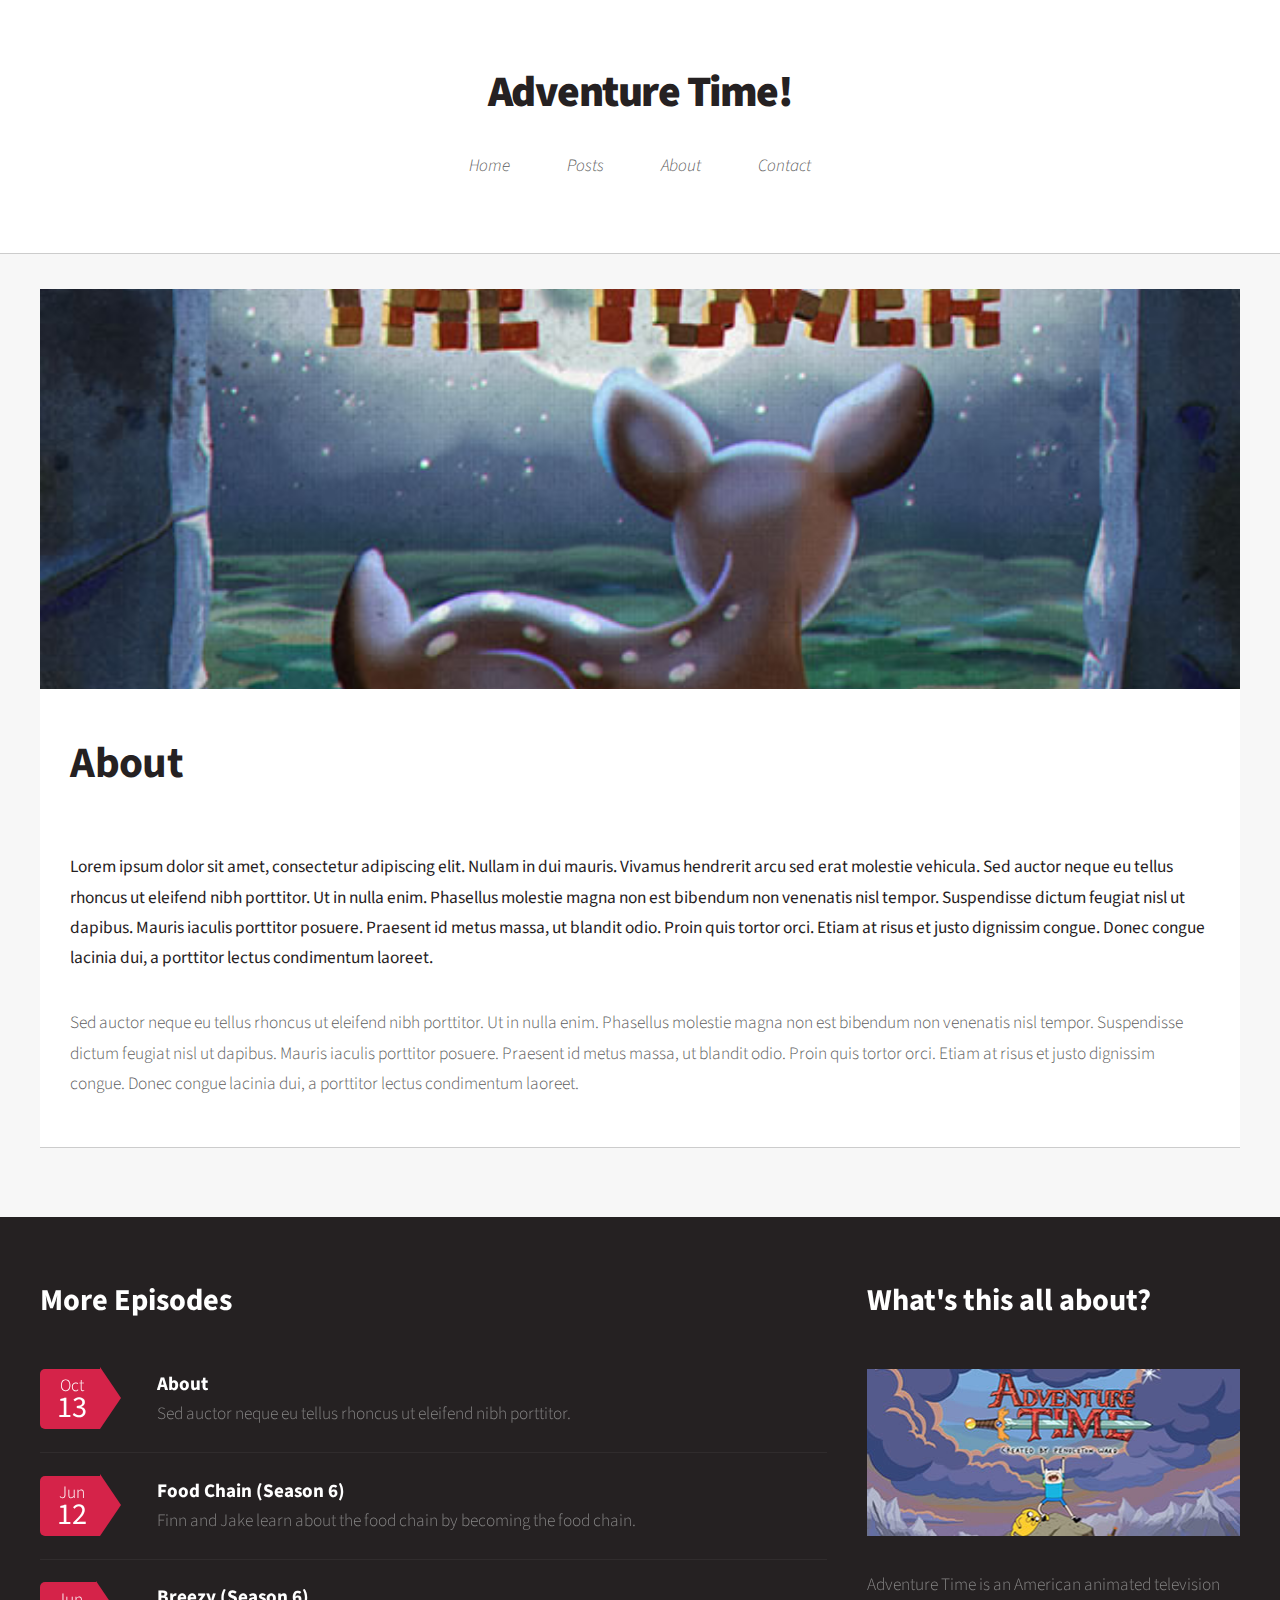
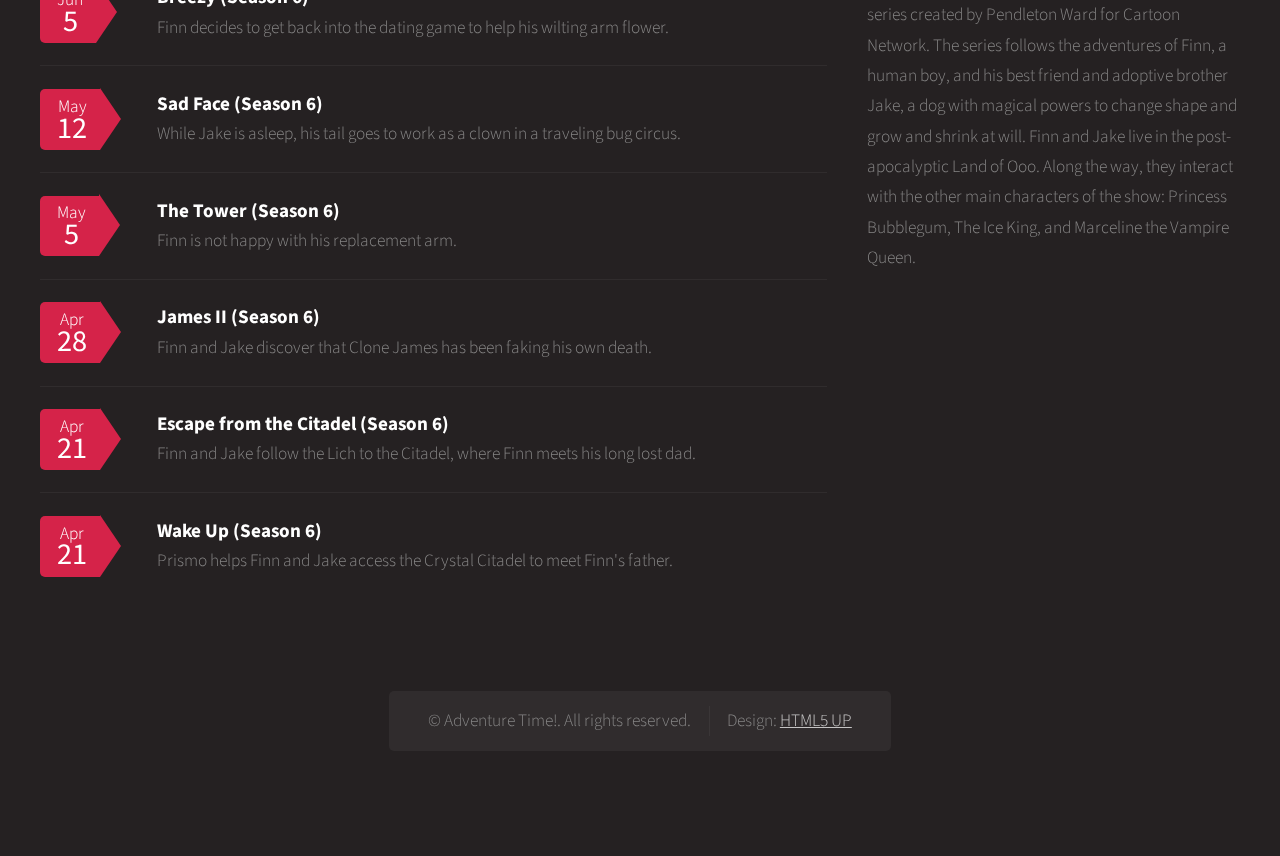
==== about/index.html @ c6b466c0 "Deploy from Forestry.io" ====
<!DOCTYPE html>
<html>

  <head>
    <title>Adventure Time!</title>
    <meta http-equiv="content-type" content="text/html; charset=utf-8" />
    <meta name="description" content="Sed auctor neque eu tellus rhoncus ut eleifend nibh porttitor." />

    <meta name="keywords" content="adventure time,cartoon network,cartoons,finn,jake,princess bubblegum" />
    
    <script src="/assets/js/jquery.min.js"></script>
    <script src="/assets/js/skel.min.js"></script>
    <script src="/assets/js/skel-layers.min.js"></script>
    <script src="/assets/js/init.js"></script>
    <link rel="stylesheet" href="/assets/css/skel.css" />
    <link rel="stylesheet" href="/assets/css/style.css" />
    <link rel="stylesheet" href="/assets/css/style-desktop.css" />
    
    <link rel="alternate" type="application/rss+xml" title="Adventure Time!" href="" />
</head>


  <body>

    
<div id="header-wrapper">
    <div id="header">

        
            <h1><a href="/">Adventure Time!</a></h1>
        
        <nav id="nav">
            <ul>
                
                
                    <li><a href="/">Home</a></li>
                
                    <li><a href="/posts">Posts</a></li>
                
                    <li><a href="/about/">About</a></li>
                
                    <li><a href="/contact/">Contact</a></li>
                
            </ul>
        </nav>

        

    </div>
</div>


    
    <div id="main-wrapper">
        <div class="container">
            
            <article class="box post">
                <div class="image featured" style="background-image: url('/forestryio/images/thetower.jpg');"></div>
                <header>
                    <h2>About</h2>
                    <p></p>
                </header>
                <p><strong>Lorem ipsum dolor sit amet, consectetur adipiscing elit. Nullam in dui mauris. Vivamus hendrerit arcu sed erat molestie vehicula. Sed auctor neque eu tellus rhoncus ut eleifend nibh porttitor. Ut in nulla enim. Phasellus molestie magna non est bibendum non venenatis nisl tempor. Suspendisse dictum feugiat nisl ut dapibus. Mauris iaculis porttitor posuere. Praesent id metus massa, ut blandit odio. Proin quis tortor orci. Etiam at risus et justo dignissim congue. Donec congue lacinia dui, a porttitor lectus condimentum laoreet.</strong></p>
<p>Sed auctor neque eu tellus rhoncus ut eleifend nibh porttitor. Ut in nulla enim. Phasellus molestie magna non est bibendum non venenatis nisl tempor. Suspendisse dictum feugiat nisl ut dapibus. Mauris iaculis porttitor posuere. Praesent id metus massa, ut blandit odio. Proin quis tortor orci. Etiam at risus et justo dignissim congue. Donec congue lacinia dui, a porttitor lectus condimentum laoreet.</p>
            </article>
        </div>
    </div>

    
<div id="footer-wrapper">
    <section id="footer" class="container">
        <div class="row">
            <div class="8u">
                <section>
                    <header>
                        <h2>More Episodes</h2>
                    </header>
                    <ul class="dates">
                        
                    
                        
                    
                        
                    
                        
                        <li>
                            <span class="date">Oct<strong>13</strong></span>
                            <h3><a href="http://example.com/about/">About</a></h3>
                            <p>Sed auctor neque eu tellus rhoncus ut eleifend nibh porttitor.</p>
                        </li>
                        
                    
                        
                        <li>
                            <span class="date">Jun<strong>12</strong></span>
                            <h3><a href="http://example.com/posts/season-6-food-chain/">Food Chain (Season 6)</a></h3>
                            <p>Finn and Jake learn about the food chain by becoming the food chain.</p>
                        </li>
                        
                    
                        
                        <li>
                            <span class="date">Jun<strong>5</strong></span>
                            <h3><a href="http://example.com/posts/season-6-breezy/">Breezy (Season 6)</a></h3>
                            <p>Finn decides to get back into the dating game to help his wilting arm flower.</p>
                        </li>
                        
                    
                        
                        <li>
                            <span class="date">May<strong>12</strong></span>
                            <h3><a href="http://example.com/posts/season-6-sad-face/">Sad Face (Season 6)</a></h3>
                            <p>While Jake is asleep, his tail goes to work as a clown in a traveling bug circus.</p>
                        </li>
                        
                    
                        
                        <li>
                            <span class="date">May<strong>5</strong></span>
                            <h3><a href="http://example.com/posts/season-6-the-tower/">The Tower (Season 6)</a></h3>
                            <p>Finn is not happy with his replacement arm.</p>
                        </li>
                        
                    
                        
                        <li>
                            <span class="date">Apr<strong>28</strong></span>
                            <h3><a href="http://example.com/posts/season-6-james-ii/">James II (Season 6)</a></h3>
                            <p>Finn and Jake discover that Clone James has been faking his own death.</p>
                        </li>
                        
                    
                        
                        <li>
                            <span class="date">Apr<strong>21</strong></span>
                            <h3><a href="http://example.com/posts/season-6-escape-the-citadel/">Escape from the Citadel (Season 6)</a></h3>
                            <p>Finn and Jake follow the Lich to the Citadel, where Finn meets his long lost dad.</p>
                        </li>
                        
                    
                        
                        <li>
                            <span class="date">Apr<strong>21</strong></span>
                            <h3><a href="http://example.com/posts/season-6-wake-up/">Wake Up (Season 6)</a></h3>
                            <p>Prismo helps Finn and Jake access the Crystal Citadel to meet Finn&#39;s father.</p>
                        </li>
                        
                    
                    </ul>
                </section>
            </div>
            <div class="4u">
                <section>
                    <header>
                        <h2>What's this all about?</h2>
                    </header>
                    <a href="#" class="image featured"><img src="/forestryio/images/about.jpg" alt="" /></a>
                    <p>Adventure Time is an American animated television series created by Pendleton Ward for Cartoon Network. The series follows the adventures of Finn, a human boy, and his best friend and adoptive brother Jake, a dog with magical powers to change shape and grow and shrink at will. Finn and Jake live in the post-apocalyptic Land of Ooo. Along the way, they interact with the other main characters of the show: Princess Bubblegum, The Ice King, and Marceline the Vampire Queen.</p>
                </section>
            </div>
        </div>
        <div class="row">
            <div class="12u">

                
                    <div id="copyright">
                        <ul class="links">
                            <li>&copy; Adventure Time!. All rights reserved.</li><li>Design: <a href="http://html5up.net">HTML5 UP</a></li>
                        </ul>
                    </div>

            </div>
        </div>
    </section>
</div>


  </body>

</html>
---- assets/css/skel.css ----
/* Resets (http://meyerweb.com/eric/tools/css/reset/ | v2.0 | 20110126 | License: none (public domain)) */

	html,body,div,span,applet,object,iframe,h1,h2,h3,h4,h5,h6,p,blockquote,pre,a,abbr,acronym,address,big,cite,code,del,dfn,em,img,ins,kbd,q,s,samp,small,strike,strong,sub,sup,tt,var,b,u,i,center,dl,dt,dd,ol,ul,li,fieldset,form,label,legend,table,caption,tbody,tfoot,thead,tr,th,td,article,aside,canvas,details,embed,figure,figcaption,footer,header,hgroup,menu,nav,output,ruby,section,summary,time,mark,audio,video{margin:0;padding:0;border:0;font-size:100%;font:inherit;vertical-align:baseline;}article,aside,details,figcaption,figure,footer,header,hgroup,menu,nav,section{display:block;}body{line-height:1;}ol,ul{list-style:none;}blockquote,q{quotes:none;}blockquote:before,blockquote:after,q:before,q:after{content:'';content:none;}table{border-collapse:collapse;border-spacing:0;}body{-webkit-text-size-adjust:none}

/* Box Model */

	*, *:before, *:after {
		-moz-box-sizing: border-box;
		-webkit-box-sizing: border-box;
		box-sizing: border-box;
	}

/* Container */

	.container {
		margin-left: auto;
		margin-right: auto;

		/* width: (containers) */
		width: 1200px;
	}

	/* Modifiers */

		/* 125% */
			.container.\31 25\25 {
				width: 100%;

				/* max-width: (containers * 1.25) */
				max-width: 1500px;

				/* min-width: (containers) */
				min-width: 1200px;
			}

		/* 75% */
			.container.\37 5\25 {

				/* width: (containers * 0.75) */
				width: 900px;

			}

		/* 50% */
			.container.\35 0\25 {

				/* width: (containers * 0.50) */
				width: 600px;

			}

		/* 25% */
			.container.\32 5\25 {

				/* width: (containers * 0.25) */
				width: 300px;

			}

/* Grid */

	.row {
		border-bottom: solid 1px transparent;
	}

	.row > * {
		float: left;
	}

	.row:after, .row:before {
		content: '';
		display: block;
		clear: both;
		height: 0;
	}

	.row.uniform > * > :first-child {
		margin-top: 0;
	}

	.row.uniform > * > :last-child {
		margin-bottom: 0;
	}

	/* Gutters */

		/* Normal */

			.row > * {
				/* padding: (gutters.horizontal) 0 0 (gutters.vertical) */
				padding: 40px 0 0 40px;
			}

			.row {
				/* margin: -(gutters.horizontal) 0 -1px -(gutters.vertical) */
				margin: -40px 0 -1px -40px;
			}

			.row.uniform > * {
				/* padding: (gutters.vertical) 0 0 (gutters.vertical) */
				padding: 40px 0 0 40px;
			}

			.row.uniform {
				/* margin: -(gutters.vertical) 0 -1px -(gutters.vertical) */
				margin: -40px 0 -1px -40px;
			}

		/* 200% */

			.row.\32 00\25 > * {
				/* padding: (gutters.horizontal) 0 0 (gutters.vertical) */
				padding: 80px 0 0 80px;
			}

			.row.\32 00\25 {
				/* margin: -(gutters.horizontal) 0 -1px -(gutters.vertical) */
				margin: -80px 0 -1px -80px;
			}

			.row.uniform.\32 00\25 > * {
				/* padding: (gutters.vertical) 0 0 (gutters.vertical) */
				padding: 80px 0 0 80px;
			}

			.row.uniform.\32 00\25 {
				/* margin: -(gutters.vertical) 0 -1px -(gutters.vertical) */
				margin: -80px 0 -1px -80px;
			}

		/* 150% */

			.row.\31 50\25 > * {
				/* padding: (gutters.horizontal) 0 0 (gutters.vertical) */
				padding: 60px 0 0 60px;
			}

			.row.\31 50\25 {
				/* margin: -(gutters.horizontal) 0 -1px -(gutters.vertical) */
				margin: -60px 0 -1px -60px;
			}

			.row.uniform.\31 50\25 > * {
				/* padding: (gutters.vertical) 0 0 (gutters.vertical) */
				padding: 60px 0 0 60px;
			}

			.row.uniform.\31 50\25 {
				/* margin: -(gutters.vertical) 0 -1px -(gutters.vertical) */
				margin: -60px 0 -1px -60px;
			}

		/* 50% */

			.row.\35 0\25 > * {
				/* padding: (gutters.horizontal) 0 0 (gutters.vertical) */
				padding: 20px 0 0 20px;
			}

			.row.\35 0\25 {
				/* margin: -(gutters.horizontal) 0 -1px -(gutters.vertical) */
				margin: -20px 0 -1px -20px;
			}

			.row.uniform.\35 0\25 > * {
				/* padding: (gutters.vertical) 0 0 (gutters.vertical) */
				padding: 20px 0 0 20px;
			}

			.row.uniform.\35 0\25 {
				/* margin: -(gutters.vertical) 0 -1px -(gutters.vertical) */
				margin: -20px 0 -1px -20px;
			}

		/* 25% */

			.row.\32 5\25 > * {
				/* padding: (gutters.horizontal) 0 0 (gutters.vertical) */
				padding: 10px 0 0 10px;
			}

			.row.\32 5\25 {
				/* margin: -(gutters.horizontal) 0 -1px -(gutters.vertical) */
				margin: -10px 0 -1px -10px;
			}

			.row.uniform.\32 5\25 > * {
				/* padding: (gutters.vertical) 0 0 (gutters.vertical) */
				padding: 10px 0 0 10px;
			}

			.row.uniform.\32 5\25 {
				/* margin: -(gutters.vertical) 0 -1px -(gutters.vertical) */
				margin: -10px 0 -1px -10px;
			}

		/* 0% */

			.row.\30 \25 > * {
				padding: 0;
			}

			.row.\30 \25 {
				margin: 0 0 -1px 0;
			}

	/* Cells */

		.\31 2u, .\31 2u\24 { width: 100%; clear: none; margin-left: 0; }
		.\31 1u, .\31 1u\24 { width: 91.6666666667%; clear: none; margin-left: 0; }
		.\31 0u, .\31 0u\24 { width: 83.3333333333%; clear: none; margin-left: 0; }
		.\39 u, .\39 u\24 { width: 75%; clear: none; margin-left: 0; }
		.\38 u, .\38 u\24 { width: 66.6666666667%; clear: none; margin-left: 0; }
		.\37 u, .\37 u\24 { width: 58.3333333333%; clear: none; margin-left: 0; }
		.\36 u, .\36 u\24 { width: 50%; clear: none; margin-left: 0; }
		.\35 u, .\35 u\24 { width: 41.6666666667%; clear: none; margin-left: 0; }
		.\34 u, .\34 u\24 { width: 33.3333333333%; clear: none; margin-left: 0; }
		.\33 u, .\33 u\24 { width: 25%; clear: none; margin-left: 0; }
		.\32 u, .\32 u\24 { width: 16.6666666667%; clear: none; margin-left: 0; }
		.\31 u, .\31 u\24 { width: 8.3333333333%; clear: none; margin-left: 0; }

		.\31 2u\24 + *,
		.\31 1u\24 + *,
		.\31 0u\24 + *,
		.\39 u\24 + *,
		.\38 u\24 + *,
		.\37 u\24 + *,
		.\36 u\24 + *,
		.\35 u\24 + *,
		.\34 u\24 + *,
		.\33 u\24 + *,
		.\32 u\24 + *,
		.\31 u\24 + * {
			clear: left;
		}

		.\-11u { margin-left: 91.6666666667% }
		.\-10u { margin-left: 83.3333333333% }
		.\-9u { margin-left: 75% }
		.\-8u { margin-left: 66.6666666667% }
		.\-7u { margin-left: 58.3333333333% }
		.\-6u { margin-left: 50% }
		.\-5u { margin-left: 41.6666666667% }
		.\-4u { margin-left: 33.3333333333% }
		.\-3u { margin-left: 25% }
		.\-2u { margin-left: 16.6666666667% }
		.\-1u { margin-left: 8.3333333333% }
---- assets/css/style.css ----
@charset 'UTF-8';
@import url("font-awesome.min.css");
@import url("http://fonts.googleapis.com/css?family=Source+Sans+Pro:300,400,700,900,300italic");

/*
	Dopetrope by HTML5 UP
	html5up.net | @n33co
	Free for personal and commercial use under the CCA 3.0 license (html5up.net/license)
*/

/*********************************************************************************/
/* Basic                                                                         */
/*********************************************************************************/

	body
	{
		background: #252122;
		/* background-image: url('images/bg02.png'); */
	}

		body.is-loading * {
			-moz-transition: none !important;
			-webkit-transition: none !important;
			-o-transition: none !important;
			-ms-transition: none !important;
			transition: none !important;
			-moz-animation: none !important;
			-webkit-animation: none !important;
			-o-animation: none !important;
			-ms-animation: none !important;
			animation: none !important;
		}

	body,input,textarea,select
	{
		font-family: 'Source Sans Pro';
		font-weight: 300;
		color: #5d5d5d;
	}

	strong, b
	{
		color: #252122;
		font-weight: 400;
	}

	i, em
	{
		font-style: italic;
	}

	sub
	{
		position: relative;
		top: 0.5em;
		font-size: 0.8em;
	}
	
	sup
	{
		position: relative;
		top: -0.5em;
		font-size: 0.8em;
	}

	blockquote
	{
		border-left: solid 0.75em #dddddd;
		padding: 1em 0 1em 1.5em;
		font-style: italic;
	}

	h1, h2, h3, h4, h5, h6
	{
		color: #252122;
		font-weight: 700;
	}

		h1 a, h2 a, h3 a, h4 a, h5 a, h6 a
		{
			color: inherit;
			text-decoration: none;
		}

	a
	{
		color: #d52349;
		text-decoration: underline;
	}
	
		a:hover
		{
			text-decoration: none;
		}

	br.clear
	{
		clear: both;
	}

	hr
	{
		border: 0;
		border-top: solid 1px #dddddd;
		height: 1px;
		margin: 2em 0 2em 0;
	}
		
	p, ul, ol, dl, table
	{
		margin-bottom: 2em;
	}

	/* Form */
	
		form
		{
		}
		
			form label
			{
				display: block;
				color: #252122;
				font-weight: 400;
				margin: 0 0 0.5em 0;
			}
	
			form input[type=text],
			form input[type=email],
			form input[type=password],
			form select,
			form textarea
			{
				-webkit-appearance: none;
				display: block;
				border: 0;
				padding: 0.75em 1em;
				font-size: 1em;
				border-radius: 5px;
				border: solid 1px #dddddd;
				background: #fff;
				width: 100%;
			}

			form input[type=text]:focus,
			form input[type=email]:focus,
			form input[type=password]:focus,
			form select:focus,
			form textarea:focus
			{
				box-shadow: inset 0px 0px 1px 1px #43bff0;
			}

			form textarea
			{
				height: 15em;
			}
			
			form .formerize-placeholder
			{
				color: #555 !important;
			}

			form ::-webkit-input-placeholder
			{
				color: #555 !important;
			}

			form :-moz-placeholder
			{
				color: #555 !important;
			}

			form ::-moz-placeholder
			{
				color: #555 !important;
			}

			form :-ms-input-placeholder
			{
				color: #555 !important;
			}

			form ::-moz-focus-inner
			{
				border: 0;
			}

	/* Tables */
	
		table
		{
			width: 100%;
		}
		
			table.default
			{
				width: 100%;
			}

				table.default tr
				{
					border-top: solid 1px #dddddd;
				}

					table.default tr:first-child
					{
						border-top: 0;
					}
			
				table.default td
				{
					padding: 0.5em 1em 0.5em 1em;
				}
				
				table.default th
				{
					text-align: left;
					padding: 0.5em 1em 0.5em 1em;
					font-weight: 700;
					margin: 0 0 1em 0;
				}
			
				table.default thead
				{
					border-bottom: solid 2px #dddddd;
				}
				
				table.default tfoot
				{
				}
				
				table.default tbody
				{
				}

	/* Section/Article */
	
		section,
		article
		{
			margin-bottom: 2.5em;
		}
		
			section > :last-child,
			article > :last-child
			{
				margin-bottom: 0;
			}

			section:last-child,
			article:last-child
			{
				margin-bottom: 0;
			}

		header
		{
		}

			header > p
			{
				display: block;
				font-style: italic;
			}

			header.major
			{
				position: relative;
				text-align: center;
				border-top: solid 1px #ccc;
				top: 1em;
			}

				header.major h2
				{
					background: #fff;
					position: relative;
					top: -0.65em;
					display: inline;
					margin: 0;
					padding: 0 1em 0 1em;
				}

	/* Box */

		.box
		{
			background: #ffffff;
			border-bottom: solid 1px #ccc;
		}
		
			.box .image.featured
			{
				position: relative;
				width: auto;
			}

	/* Button */
		
		input[type="button"],
		input[type="submit"],
		input[type="reset"],
		.button
		{
			-webkit-appearance: none;
			display: inline-block;
			text-decoration: none;
			cursor: pointer;
			border: 0;
			border-radius: 5px;
			background: #d52349;
			color: #fff !important;
			font-weight: 700;
			outline: 0;
			-moz-transition: background-color .25s ease-in-out;
			-webkit-transition: background-color .25s ease-in-out;
			-o-transition: background-color .25s ease-in-out;
			-ms-transition: background-color .25s ease-in-out;
			transition: background-color .25s ease-in-out;
		}

			input[type="button"]:hover,
			input[type="submit"]:hover,
			input[type="reset"]:hover,
			.button:hover
			{
				background: #e53359;
			}
			
			input[type="button"]:active,
			input[type="submit"]:active,
			input[type="reset"]:active,
			.button:active
			{
				background: #c51349;
			}
		
			input[type="button"].alt,
			input[type="submit"].alt,
			input[type="reset"].alt,
			.button.alt
			{
				background: #252122;
			}

				input[type="button"].alt:hover,
				input[type="submit"].alt:hover,
				input[type="reset"].alt:hover,
				.button.alt:hover
				{
					background: #353132;
				}
				
				input[type="button"].alt:active,
				input[type="submit"].alt:active,
				input[type="reset"].alt:active,
				.button.alt:active
				{
					background: #151112;
				}
		
			.button.icon
			{
			}
			
				.button.icon:before
				{
					opacity: 0.35;
					position: relative;
					top: 0.05em;
					margin-right: 0.75em;
				}

	/* Image */

		.image
		{
			display: inline-block;
			outline: 0;
		}
		
			.image img
			{
				display: block;
				width: 100%;
			}

			.image.centered
			{
				display: block;
				margin: 0 0 2em 0;
			}

				.image.centered img
				{
					margin: 0 auto;
					width: auto;
				}

			.image.featured
			{
				display: block;
				width: 100%;
				margin: 0 0 2em 0;
			}
			
			.image.left
			{
				float: left;
				margin: 0 2em 2em 0;
			}

	/* List */

		ul
		{
		}

			ul.default
			{
				list-style: disc;
				padding-left: 1em;
			}
			
				ul.default li
				{
					padding-left: 0.5em;
				}
				
			ul.contact
			{
			}

				ul.contact li
				{
					position: relative;
					border-top: solid 1px #ddd;
					padding: 1.3em 0 1.3em 7em;
				}

					ul.contact li h3
					{
						position: absolute;
						left: 0;
						top: 1.3em;
						font-size: 1.1em;
					}

					ul.contact li p
					{
						margin: 0;
					}
				
				ul.contact li:first-child
				{
					padding-top: 0;
					border-top: 0;
				}

					ul.contact li:first-child h3
					{
						top: 0;
					}
		
			ul.dates
			{
			}
			
				ul.dates li
				{
					position: relative;
					border-top: solid 1px #ddd;
					padding: 1.3em 0 1.3em 6.75em;
				}

				ul.dates .date
				{
					display: block;
					position: absolute;
					left: 0;
					top: 1.3em;
					background-color: #d52349;
					height: 3.5em;
					text-align: center;
					color: #fff;
					line-height: 1em;
					border-top-left-radius: 5px;
					border-bottom-left-radius: 5px;
					padding: 0.5em 0.75em 0 1em;
				}

					ul.dates .date:after
					{
						content: '';
						position: absolute;
						bottom: 0;
						right: -1.2em;
						border-left: solid 1.25em #d52349;
						border-top: solid 1.8em transparent;
						border-bottom: solid 1.8em transparent;
					}
				
					ul.dates .date strong
					{
						display: block;
						font-size: 1.75em;
						padding-top: 0.15em;
					}
					
				ul.dates h3
				{
					font-size: 1.1em;
				}
					
				ul.dates p
				{
					margin: 0;
				}

				ul.dates li:first-child
				{
					border-top: 0;
					padding-top: 0;
				}
				
					ul.dates li:first-child .date
					{
						top: 0;
					}

			ul.divided
			{
			}
			
				ul.divided li
				{
					border-top: solid 1px #ddd;
					padding: 1em 0 1em 0;
				}
				
				ul.divided li:first-child
				{
					border-top: 0;
					padding-top: 0;
				}
			
			ul.social
			{
				overflow: hidden;
				cursor: default;
			}

				ul.social li
				{
					display: inline-block;
				}

				ul.social li:first-child
				{
					margin-left: 0;
				}

				ul.social li a
				{
					display: inline-block;
					width: 3em;
					height: 3em;
					text-align: center;
					border-radius: 5px;
					background: #888;
					-moz-transition: background-color .25s ease-in-out;
					-webkit-transition: background-color .25s ease-in-out;
					-o-transition: background-color .25s ease-in-out;
					-ms-transition: background-color .25s ease-in-out;
					transition: background-color .25s ease-in-out;
				}
				
					ul.social li a:before
					{
						color: #fff;
						font-size: 2em;
						line-height: 1.5em;
					}
				
				ul.social li a.fa-facebook			{ background: #3c5a98; }
				ul.social li a.fa-facebook:hover	{ background: #4c6aa8; }
				ul.social li a.fa-twitter			{ background: #2daae4; }
				ul.social li a.fa-twitter:hover		{ background: #3dbaf4; }
				ul.social li a.fa-dribbble			{ background: #c4376b; }
				ul.social li a.fa-dribbble:hover	{ background: #d4477b; }
				ul.social li a.fa-linkedin			{ background: #006599; }
				ul.social li a.fa-linkedin:hover	{ background: #1075a9; }
				ul.social li a.fa-tumblr			{ background: #2b4661; }
				ul.social li a.fa-tumblr:hover		{ background: #3b5671; }
				ul.social li a.fa-google-plus		{ background: #da2713; }
				ul.social li a.fa-google-plus:hover	{ background: #ea3723; }

		ol
		{
		}	

			ol.default
			{
				list-style: decimal;
				padding-left: 1.25em;
			}

				ol.default li
				{
					padding-left: 0.25em;
				}

/*********************************************************************************/
/* Icons                                                                         */
/*********************************************************************************/

	.icon {
		position: relative;
		text-decoration: none;
	}

		.icon:before {
			-moz-osx-font-smoothing: grayscale;
			-webkit-font-smoothing: antialiased;
			font-family: FontAwesome;
			font-style: normal;
			font-weight: normal;
			text-transform: none !important;
		}

		.icon > .label {
			display: none;
		}

		.icon.featured
		{
			position: relative;
			display: inline-block;
			background-color: #d52349;
			width: 9em;
			padding: 1.75em 0 0.75em 0;
			border-top-left-radius: 5px;
			border-top-right-radius: 5px;
			margin: 0 0 4.5em 0;
			cursor: default;
		}

			.icon.featured:before
			{
				font-size: 4.5em;
				line-height: 1em;
				color: #fff;
			}
					
			.icon.featured:after
			{
				content: '';
				position: absolute;
				bottom: -1.95em;
				left: 0;
				border-top: solid 2em #d52349;
				border-left: solid 4.5em transparent;
				border-right: solid 4.5em transparent;
			}

			.icon.featured.alt
			{
				background-color: #252122;
			}
			
				.icon.featured.alt:after
				{
					border-top-color: #252122;
				}

			.icon.featured.alt2
			{
				background-color: #827a7c;
			}
			
				.icon.featured.alt2:after
				{
					border-top-color: #827a7c;
				}
							
/*********************************************************************************/
/* Banner                                                                        */
/*********************************************************************************/

	#banner
	{
		background: #BABE50 url('../images/pic01.jpg');
		background-position: center center;
		background-size: auto 100%;
		background-repeat: no-repeat;
		text-align: center;
	}

		#banner header
		{
			background-color: #252122;
			background-color: rgba(34,30,31,0.98);
		}
		
			#banner header h2
			{
				color: #fff;
				font-weight: 700;
			}
			
			#banner header p
			{
				color: #d52349;
				padding: 0;
				font-style: normal;
				margin: 0;
			}

/*********************************************************************************/
/* Wrappers                                                                      */
/*********************************************************************************/

	#header-wrapper
	{
		position: relative;
		background: #ffffff;
		border-bottom: solid 1px #ccc;
	}

	#main-wrapper
	{
		position: relative;
		background: #f7f7f7; /* url('images/bg02.png'); */
	}

		#main-wrapper:before
		{
			content: '';
			position: absolute;
			top: 0;
			left: 0;
			width: 100%;
			/* background: url('images/bg01.png'); */
			background-size: 100% 100%;
			z-index: 0;
			opacity: 0.1;
		}
		
		#main-wrapper .major
		{
		}
		
			#main-wrapper .major h2
			{
				/* background: #f7f7f7 url('images/bg02.png'); */
			}
	
	#footer-wrapper
	{
		position: relative;
		color: #858484;
	}

		#footer-wrapper:before
		{
			content: '';
			position: absolute;
			top: 0;
			left: 0;
			width: 100%;
			/* background: url('images/bg01.png'); */
			background-size: 100% 100%;
			z-index: 0;
			opacity: 0.5;
		}
	
		#footer-wrapper a
		{
			color: #c5c4c4;
		}
		
		#footer-wrapper h2,
		#footer-wrapper h3,
		#footer-wrapper h4,
		#footer-wrapper h5,
		#footer-wrapper h6,
		#footer-wrapper strong,
		#footer-wrapper b
		{
			color: #fff;
		}

		#footer-wrapper h1 a, 
		#footer-wrapper h2 a, 
		#footer-wrapper h3 a, 
		#footer-wrapper h4 a, 
		#footer-wrapper h5 a, 
		#footer-wrapper h6 a
		{
			color: inherit;
		}

		#footer-wrapper ul.contact li
		{
			border-top-color: #353434;
			border-top-color: rgba(255,255,255,0.05);
		}

		#footer-wrapper ul.dates li
		{
			border-top-color: #353434;
			border-top-color: rgba(255,255,255,0.05);
		}

		#footer-wrapper ul.divided li
		{
			border-top-color: #353434;
			border-top-color: rgba(255,255,255,0.05);
		}
		
/*********************************************************************************/
/* Intro                                                                         */
/*********************************************************************************/

	#intro
	{
		text-align: center;
	}
	
/*********************************************************************************/
/* Copyright                                                                     */
/*********************************************************************************/

	#copyright
	{	
		text-align: center;
	}
	
		#copyright .links
		{
			display: inline-block;
			background: #2C2929;
			background: rgba(255,255,255,0.05);
			border-radius: 5px;
			margin: 0;
		}
/*********************************************************************************/
/* Added                                                                     */
/*********************************************************************************/

/*article image header */

article.post .image {
    min-height: 400px;
    background-position: center;
    background-repeat: no-repeat;
    background-size: 100%;
}

#header-wrapper #header {
	margin-bottom: 4em;
}

.container {
	width: 100%;
	max-width: 1200px;
}
---- assets/css/style-desktop.css ----
/*
	Dopetrope by HTML5 UP
	html5up.net | @n33co
	Free for personal and commercial use under the CCA 3.0 license (html5up.net/license)
*/

/*********************************************************************************/
/* Basic                                                                         */
/*********************************************************************************/

	body,input,textarea,select
	{
		font-size: 13pt;
		line-height: 1.75em;
	}
	
	h2
	{
		font-size: 1.5em;
	}
	
	h3
	{
		font-size: 1.35em;
	}

	/* Section/Article */

		header
		{
			margin: 0 0 1.5em 0;
		}
		
			header > p
			{
				margin: 0.5em 0 0 0;
				padding-bottom: 0.5em;
			}

			header.major
			{
				margin: 0 0 3em 0;
			}

		footer
		{
			margin: 2.25em 0 0 0;
		}
	
	/* Box */

		.box
		{
			padding: 2.75em 1.75em 2.75em 1.75em;
		}
		
			.box .image.featured
			{
				left: 1.75em;
				top: 1.75em;
				margin: -4.5em 0 4.25em -3.5em;
			}

			.box.post
			{
			}
			
				.box.post header
				{
					padding-top: 1em;
					margin: 0 0 2em 0;
				}
			
				.box.post h2
				{
					font-size: 2.5em;
					letter-spacing: -0.015em;
				}
				
				.box.post header > p
				{
					margin-top: 1.25em;
					font-size: 1.25em;
				}

	/* Button */
	
		input[type="button"],
		input[type="submit"],
		input[type="reset"],
		.button
		{
			font-size: 1.1em;
			padding: 0.65em 1.5em 0.65em 1.5em;
		}

			input[type="button"].big,
			input[type="submit"].big,
			input[type="reset"].big,
			.button.big
			{
				font-size: 1.5em;
				padding: 0.75em 1.5em 0.75em 1.5em;
			}

	/* List */

		ul.actions
		{
		}
		
			ul.actions li
			{
				display: inline-block;
				margin-left: 1em;
			}
			
			ul.actions li:first-child
			{
				margin-left: 0;
			}

		ul.links
		{
		}

			ul.links li
			{
				display: inline-block;
				border-left: solid 1px rgba(255,255,255,0.05);
				padding: 0 0 0 1em;
				margin: 0 0 0 1em;
			}
			
			ul.links li:first-child
			{
				border-left: 0;
				padding-left: 0;
				margin-left: 0;
			}

		ul.social
		{
			margin: 0 0 3.25em 0;
		}

			ul.social li
			{
				margin-left: 0.75em;
			}

/*********************************************************************************/
/* Wrappers                                                                      */
/*********************************************************************************/

	#header-wrapper
	{
		padding: 4.5em 0 0.1em 0;
	}

	#main-wrapper
	{
		padding: 2em 0 4em 0;
	}

	#footer-wrapper
	{
		padding: 4em 0 4em 0;
	}

		#footer-wrapper header
		{
			margin: 0 0 3em 0;
		}
		
			#footer-wrapper header h2
			{
				font-size: 1.75em;
			}

/*********************************************************************************/
/* Header                                                                        */
/*********************************************************************************/

	#header
	{
		text-align: center;
	}
	
		#header h1
		{
			color: #252122;
			font-weight: 900;
			font-size: 2.5em;
			letter-spacing: -0.035em;
			margin: 0 0 1em 0;
		}

/*********************************************************************************/
/* Nav                                                                           */
/*********************************************************************************/

	#nav
	{
	}

		#nav > ul
		{
			margin: 0;
		}

		#nav > ul > li > ul
		{
			display: none;
		}

		#nav > ul > li
		{
			display: inline-block;
			font-style: italic;
			margin: 0 0.35em 0 0.35em;
		}
		
			#nav > ul > li > a
			{
				border-radius: 5px;
				color: #5d5d5d;
				text-decoration: none;
				padding: 0.6em 1.2em 0.6em 1.2em;
				-moz-transition: background-color .25s ease-in-out;
				-webkit-transition: background-color .25s ease-in-out;
				-o-transition: background-color .25s ease-in-out;
				-ms-transition: background-color .25s ease-in-out;
				transition: background-color .25s ease-in-out;
				outline: 0;
			}

		#nav > ul > li:hover
		{
		}
		
			#nav > ul > li:hover > a
			{
				background: #f3f3f3;
			}
			
		#nav > ul > li.active
		{
		}
		
			#nav > ul > li.active > a
			{
				background: #f3f3f3;
			}
			
		#nav > ul > li.current
		{
		}
		
			#nav > ul > li.current > a
			{
				background: #d52349;
				color: #fff !important;
				font-weight: 700;
			}
			
	.dropotron
	{
		border-radius: 5px;
		background-color: #252122;
		background-color: rgba(34,30,31,0.98);
		padding: 1.25em 1.5em 1.25em 1.5em;
		font-style: italic;
		min-width: 13em;
		box-shadow: 0px 8px 15px 0px rgba(0,0,0,0.5);
		text-align: left;
		margin-top: -1.25em;
		margin-left: -1px;
	}
	
		.dropotron a,
		.dropotron span
		{
			color: #aaa;
			text-decoration: none;
			-moz-transition: color .25s ease-in-out;
			-webkit-transition: color .25s ease-in-out;
			-o-transition: color .25s ease-in-out;
			-ms-transition: color .25s ease-in-out;
			transition: color .25s ease-in-out;
		}
		
		.dropotron li
		{
			padding: 0.25em 0 0.25em 0;
		}

			.dropotron li:hover > a,
			.dropotron li:hover >span
			{
				color: #fff;
			}

		.dropotron.level-0
		{
			margin-top: 2em;
		}
		
			.dropotron.level-0:before
			{
				content: '';
				display: block;
				position: absolute;
				left: 50%;
				margin-left: -10px;
				top: -9px;
				border-left: solid 10px transparent;
				border-right: solid 10px transparent;
				border-bottom: solid 10px #252122;
				border-bottom-color: rgba(34,30,31,0.98);
			}

/*********************************************************************************/
/* Banner                                                                        */
/*********************************************************************************/

	#banner
	{
		position: relative;
		padding: 8em 0;
		margin: 4em 0 0 0;
	}
	
		#banner header
		{
			display: inline-block;
			padding: 2.5em 5em;
			border-radius: 5px;
		}
		
			#banner header h2
			{
				font-size: 2.5em;
				margin: 0 0 0.65em 0;
			}

			#banner header p
			{
				font-size: 1.5em;
			}
			
/*********************************************************************************/
/* Footer                                                                        */
/*********************************************************************************/

	#footer
	{
	}

/*********************************************************************************/
/* Main                                                                          */
/*********************************************************************************/

	#main
	{
	}

/*********************************************************************************/
/* Intro                                                                         */
/*********************************************************************************/

	#intro
	{
		overflow: hidden;
	}
	
		#intro section
		{
			margin: 3em 0;
			padding: 2.5em 0;
		}

		#intro h2
		{
			font-size: 1.75em;
		}
		
		#intro p
		{
			margin: 0;
		}
	
		#intro .middle
		{
			position: relative;
			z-index: 1;
		}
		
			#intro .middle:before
			{
				content: '';
				width: 32px;
				height: 100%;
				position: absolute;
				left: -24px;
				top: 0;
				display: block;
				z-index: -1;
				box-shadow:		32px 0 0 0 #fff,
								0 -32px 0 0 #fff,
								0 32px 0 0 #fff,
								32px 32px 0 0 #fff,
								32px -32px 0 0 #fff,
								0 0 32px 0 rgba(0,0,0,0.15);
			}

			#intro .middle:after
			{
				content: '';
				width: 32px;
				height: 100%;
				position: absolute;
				right: -24px;
				top: 0;
				display: block;
				z-index: -1;
				box-shadow:		-32px 0 0 0 #fff,
								0 -32px 0 0 #fff,
								0 32px 0 0 #fff,
								-32px 32px 0 0 #fff,
								-32px -32px 0 0 #fff,
								0 0 32px 0 rgba(0,0,0,0.15);
			}
		
		#intro .button
		{
			min-width: 12em;
		}

		#intro footer
		{
			margin: 0;
		}

/*********************************************************************************/
/* Copyright                                                                     */
/*********************************************************************************/
		
	#copyright
	{
		margin: 3em 0 2em 0;
	}
	
		#copyright .links
		{
			padding: 0.85em 2.25em 0.85em 2.25em;
		}
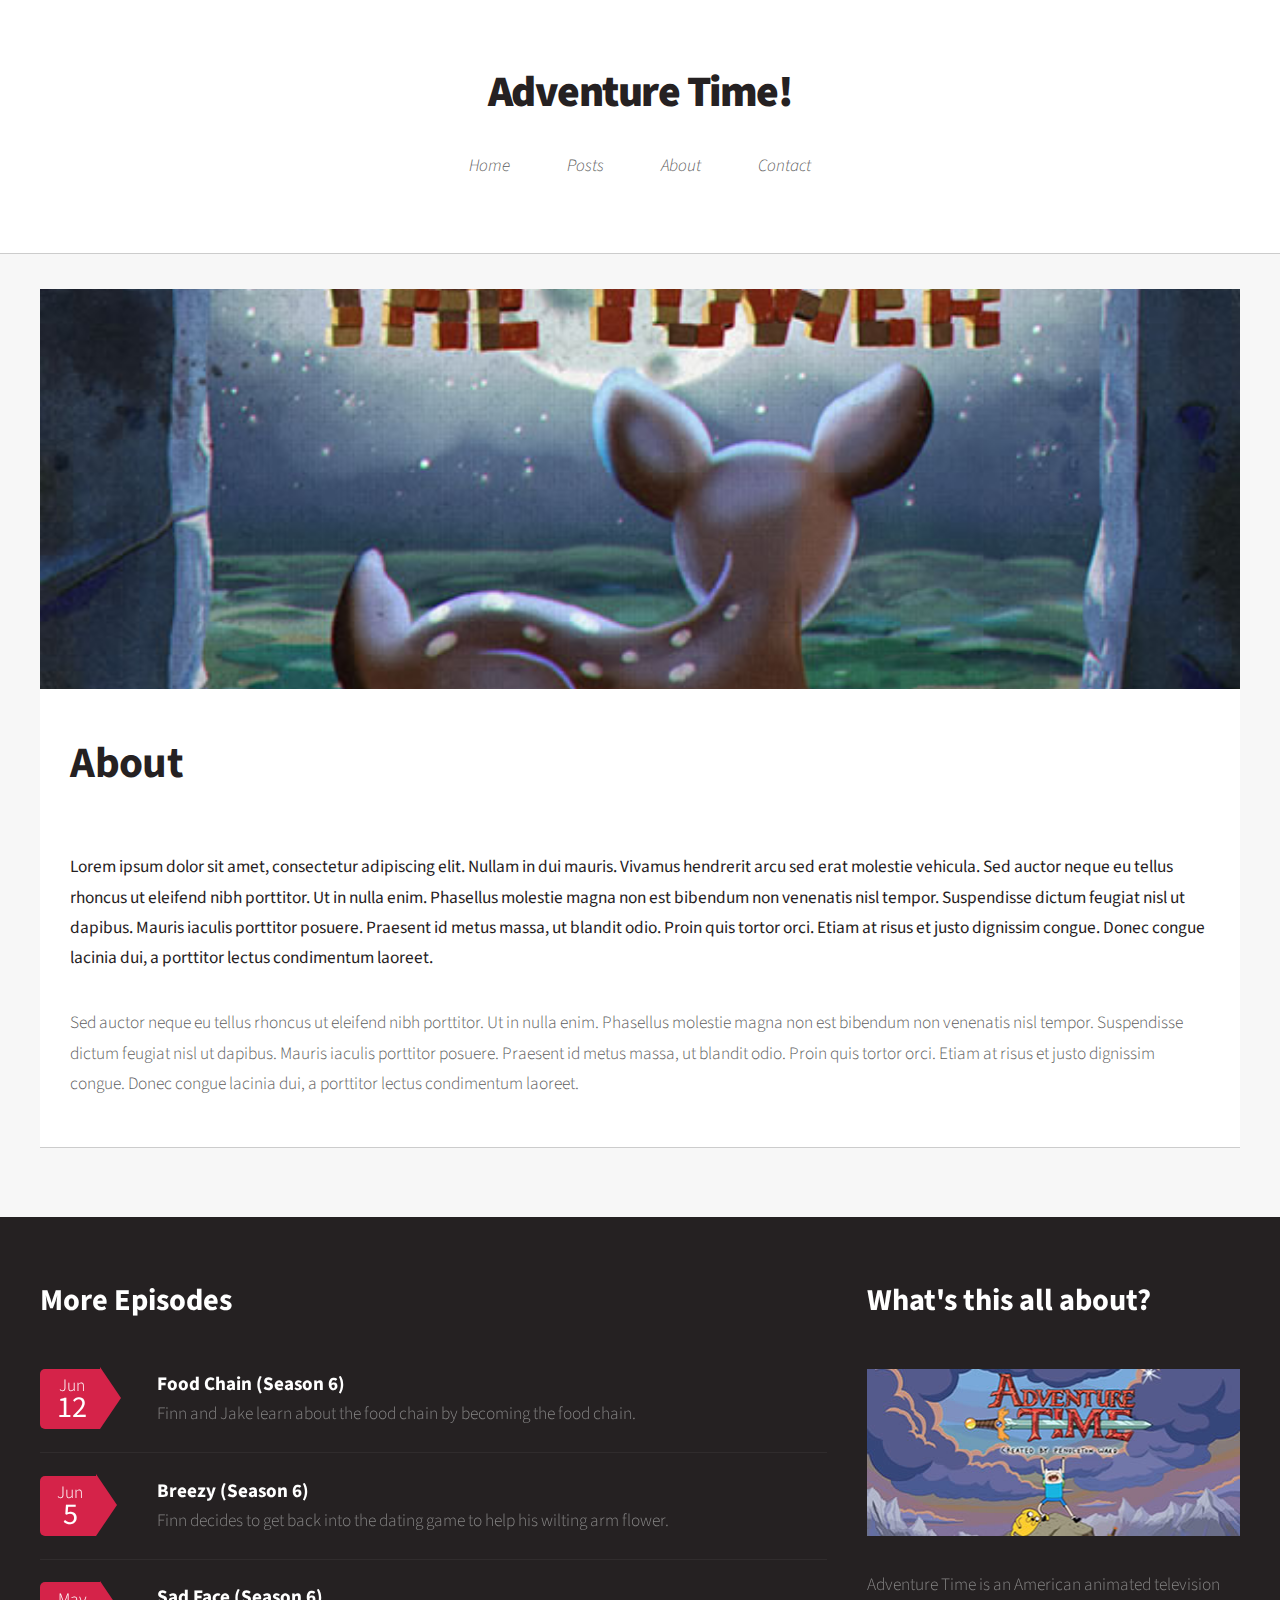
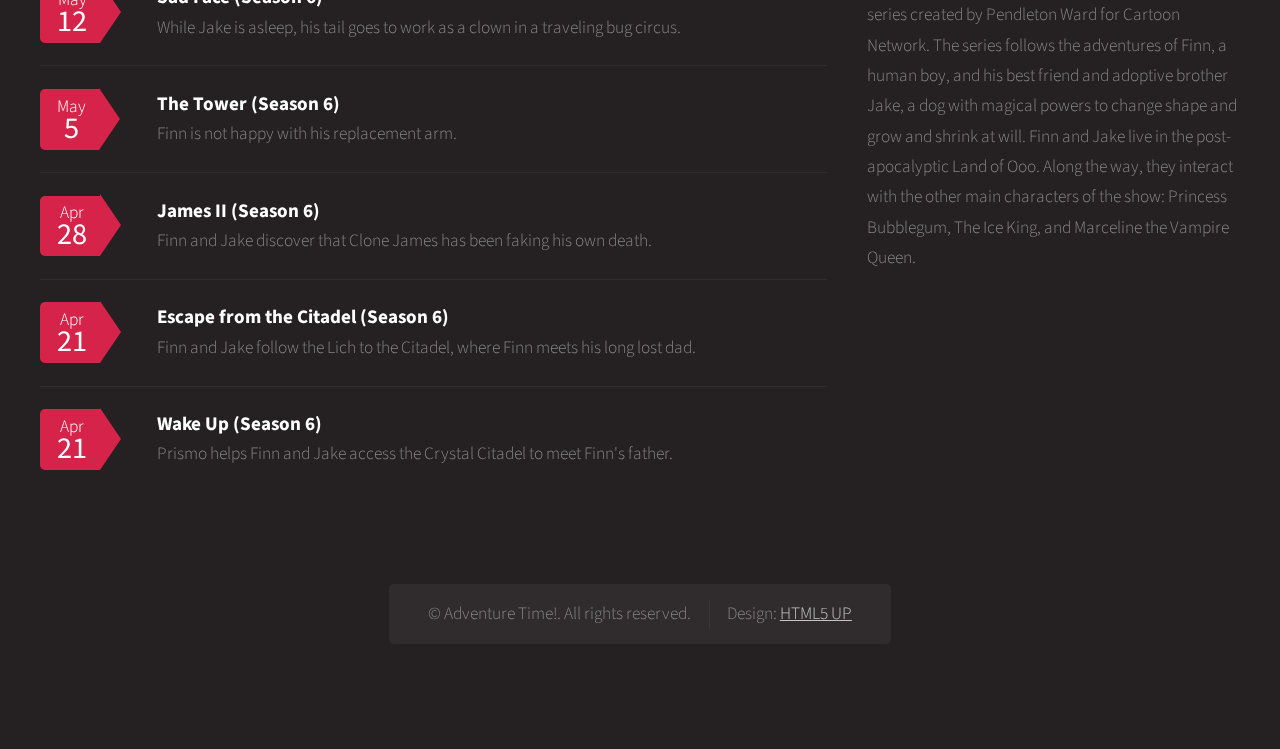
==== commit 6678d522: "Deploy from Forestry.io" ====
--- a/about/index.html
+++ b/about/index.html
@@ -80,14 +80,6 @@
                     
                         
                     
-                        
-                    
-                        
-                        <li>
-                            <span class="date">Oct<strong>13</strong></span>
-                            <h3><a href="http://example.com/about/">About</a></h3>
-                            <p>Sed auctor neque eu tellus rhoncus ut eleifend nibh porttitor.</p>
-                        </li>
                         
                     
                         
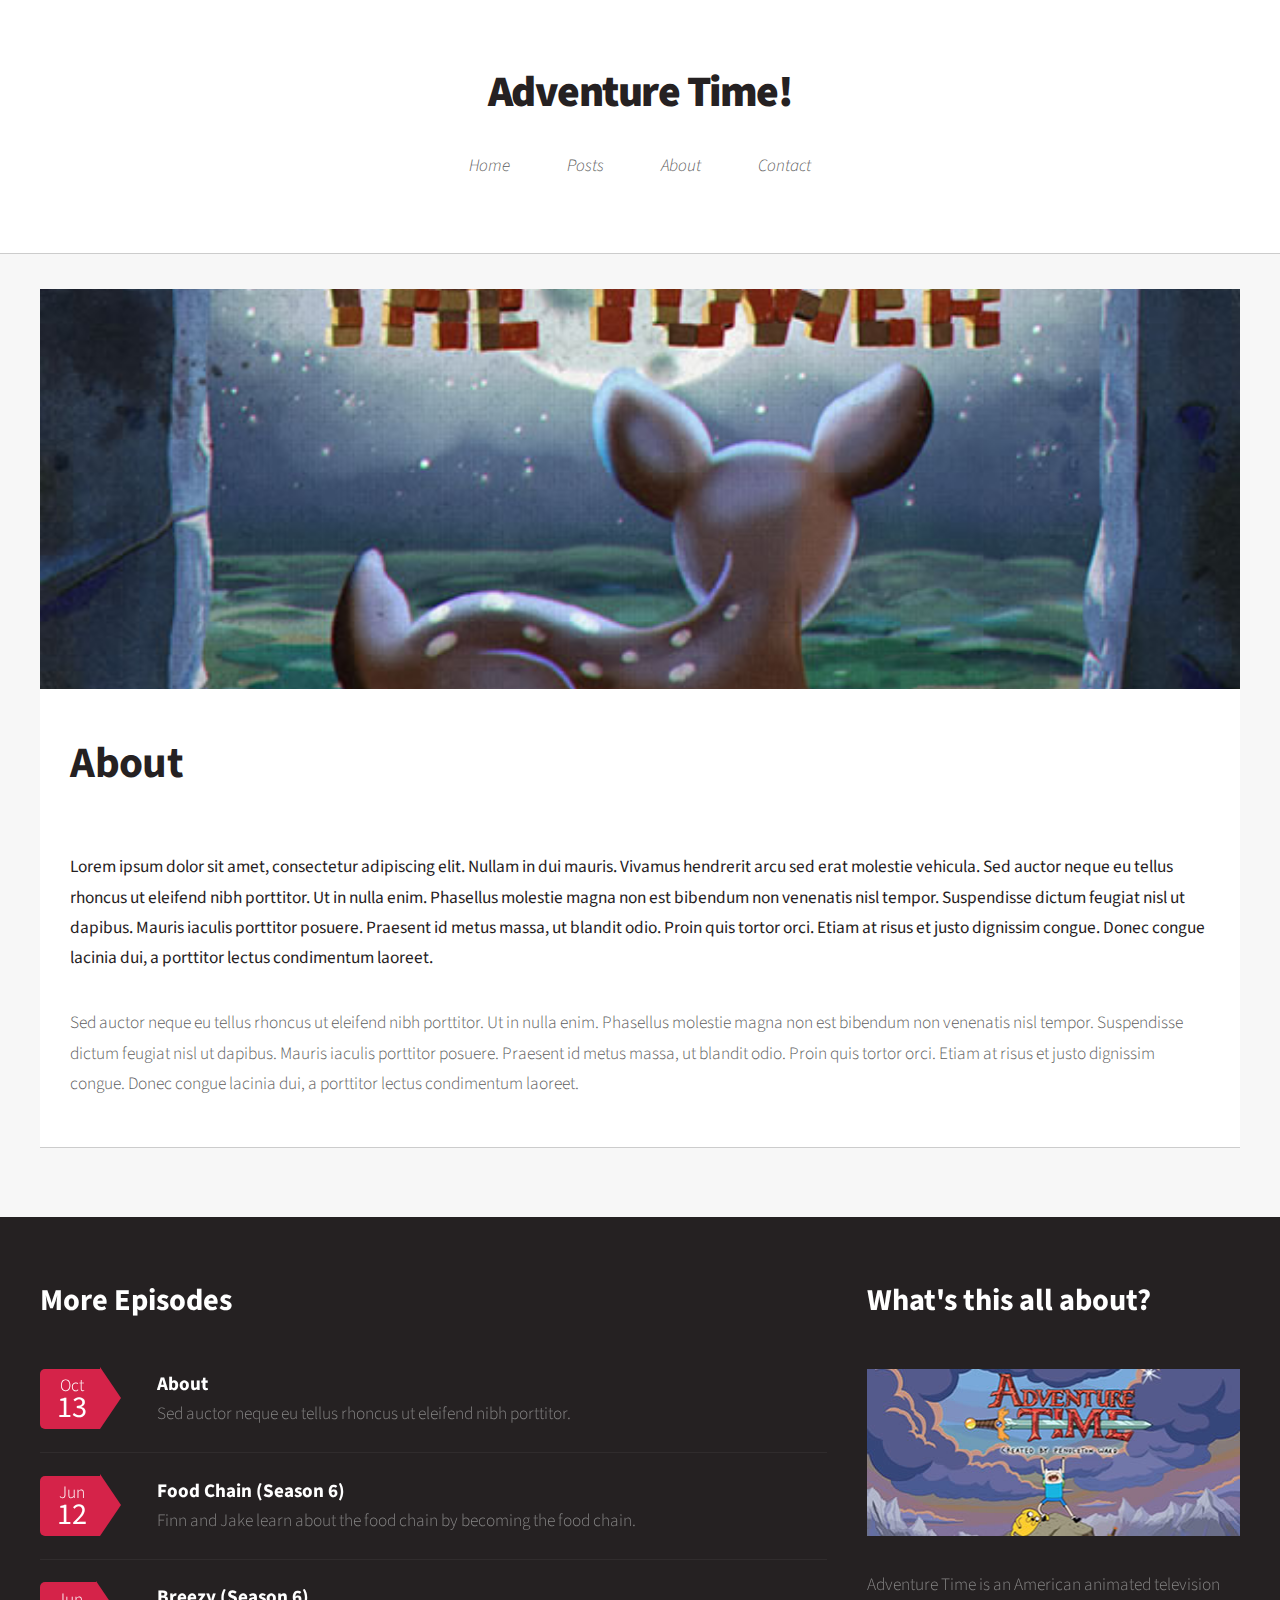
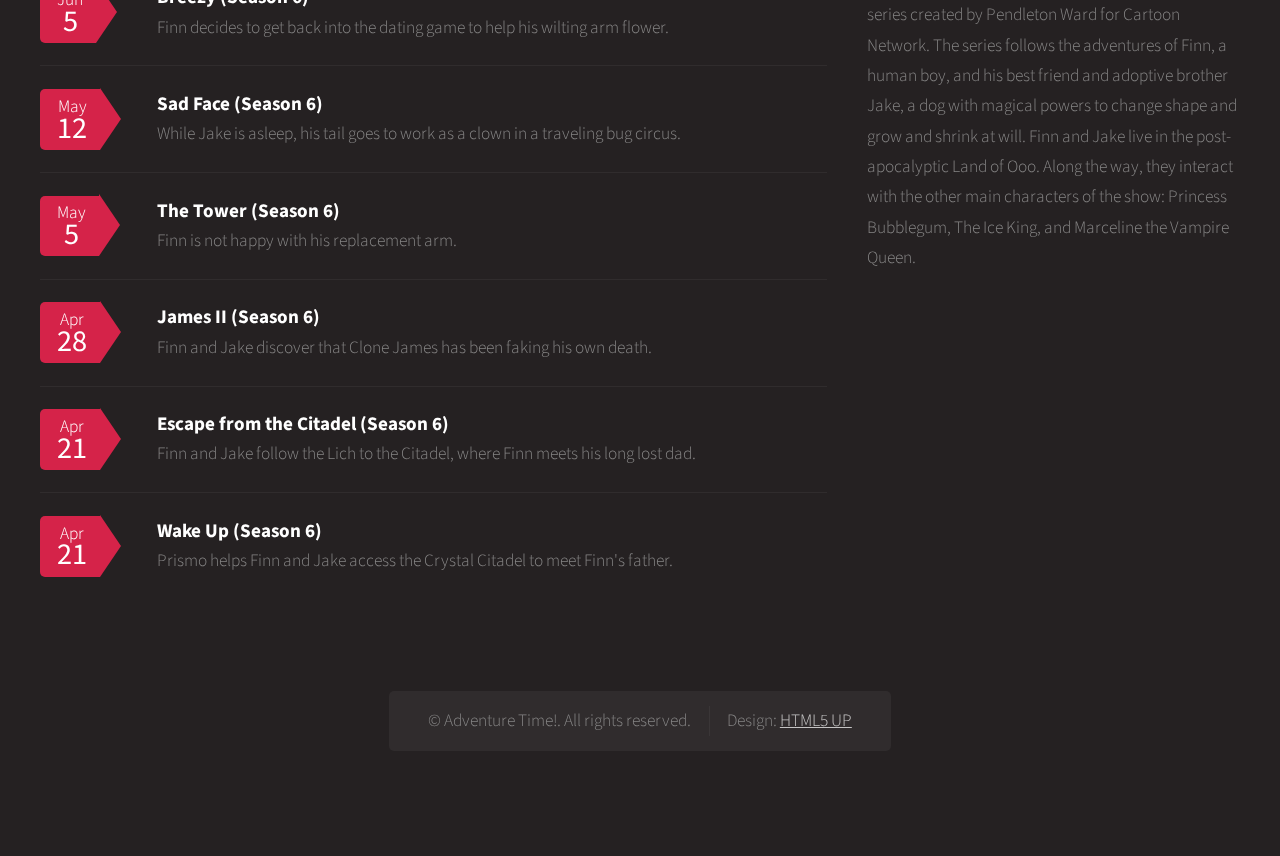
==== commit 7eba514e: "Deploy from Forestry.io" ====
--- a/about/index.html
+++ b/about/index.html
@@ -80,6 +80,14 @@
                     
                         
                     
+                        
+                    
+                        
+                        <li>
+                            <span class="date">Oct<strong>13</strong></span>
+                            <h3><a href="http://example.com/about/">About</a></h3>
+                            <p>Sed auctor neque eu tellus rhoncus ut eleifend nibh porttitor.</p>
+                        </li>
                         
                     
                         
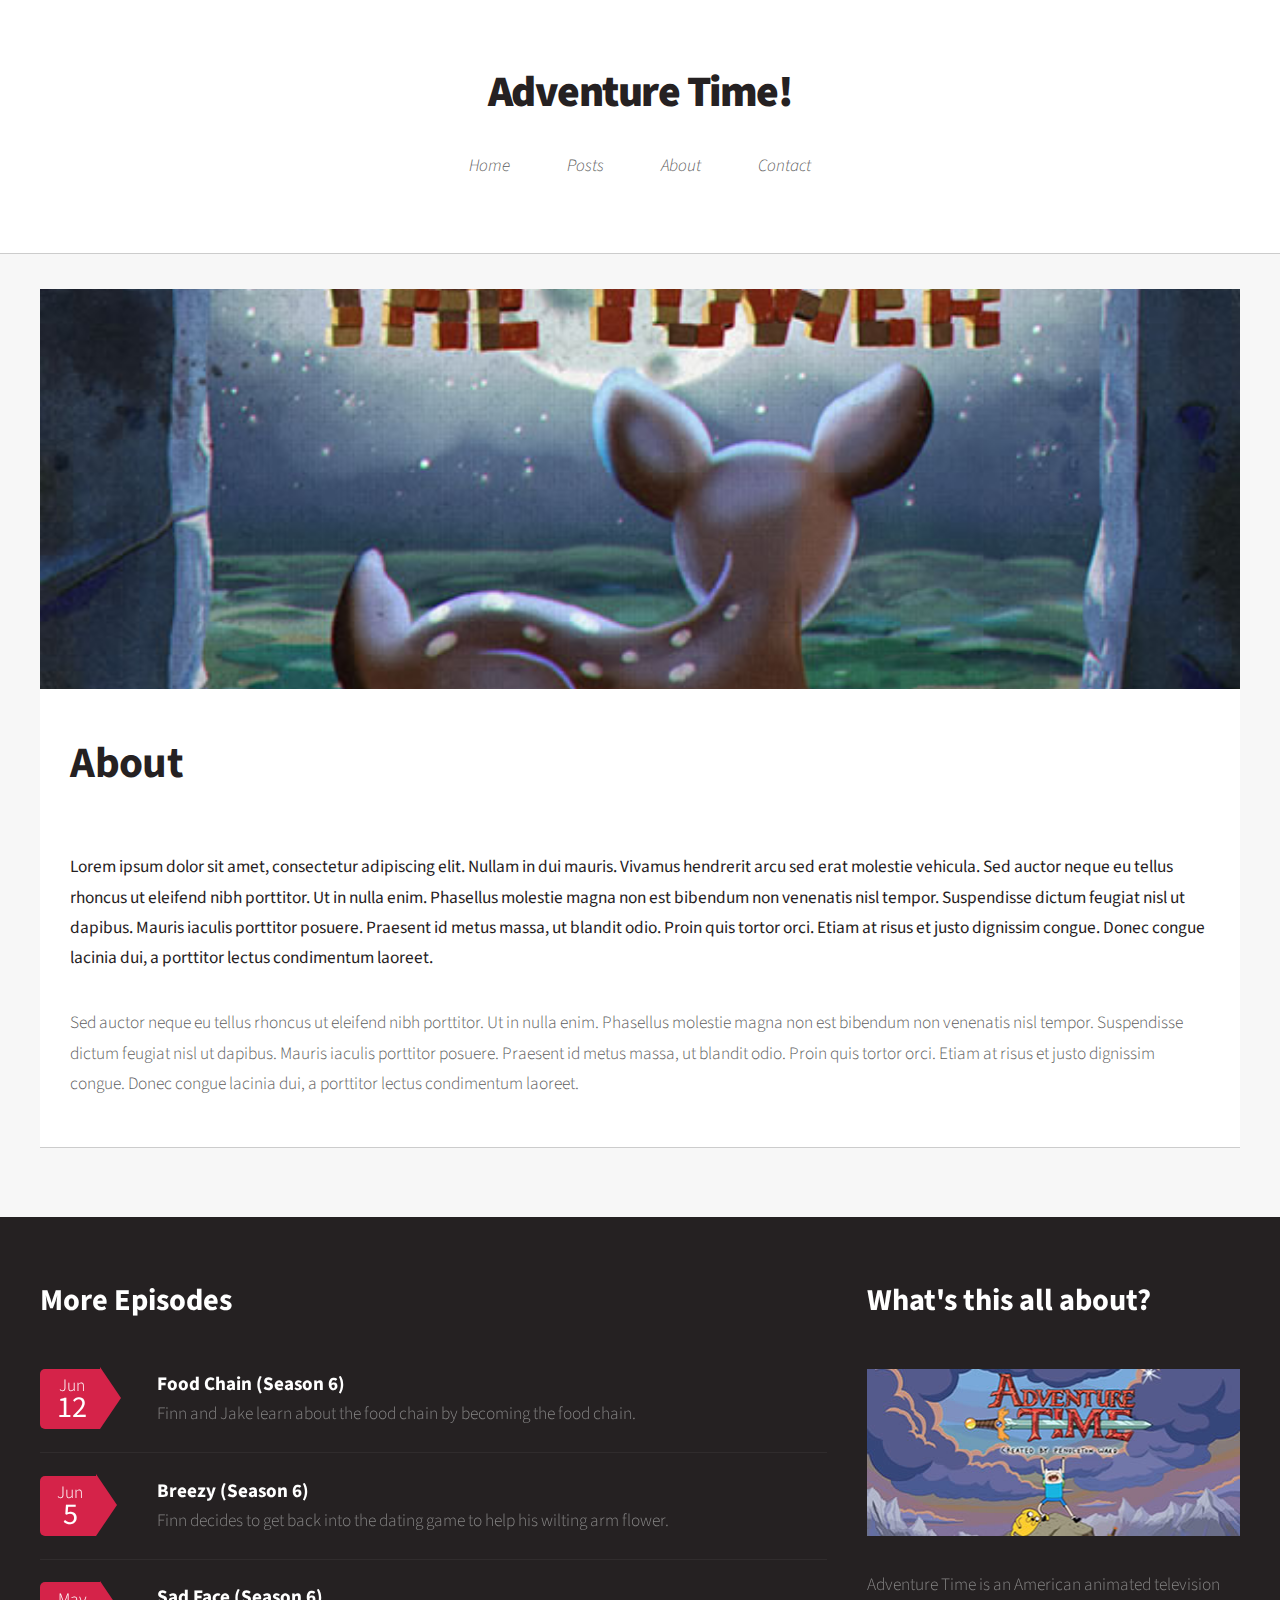
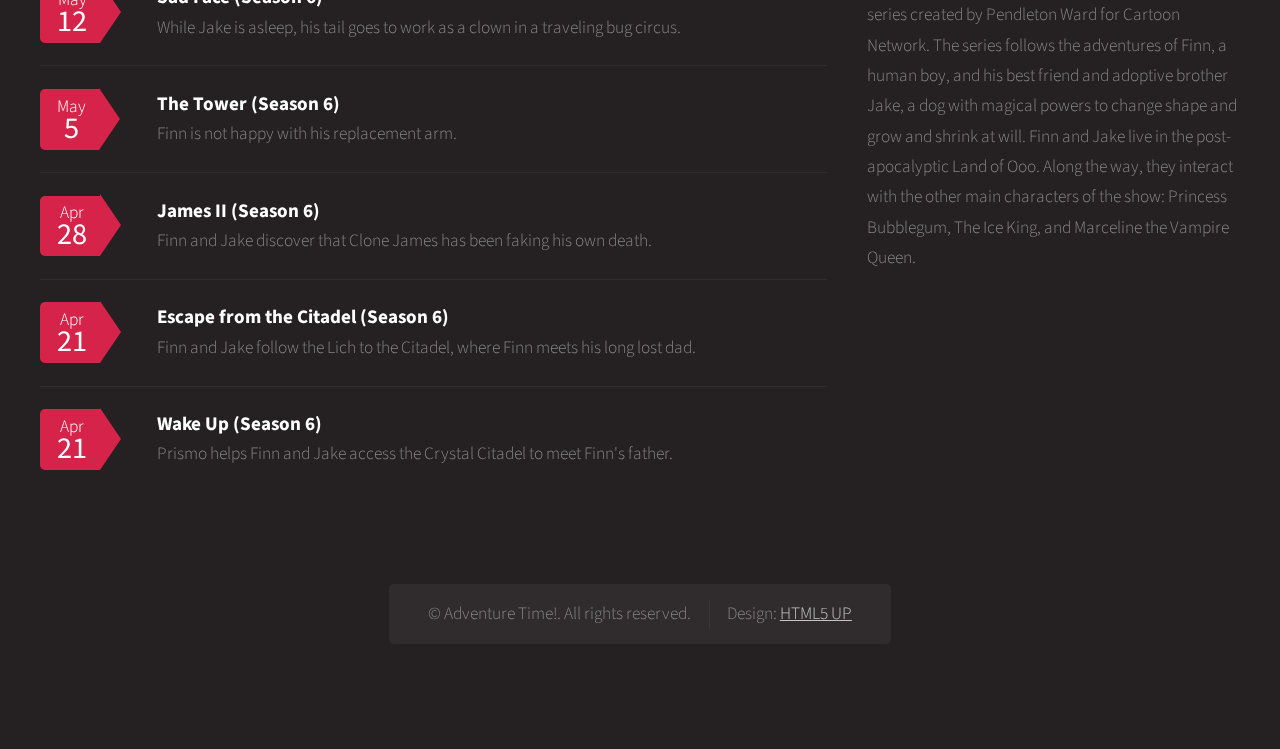
==== commit cdb9cdd4: "Deploy from Forestry.io" ====
--- a/about/index.html
+++ b/about/index.html
@@ -80,14 +80,6 @@
                     
                         
                     
-                        
-                    
-                        
-                        <li>
-                            <span class="date">Oct<strong>13</strong></span>
-                            <h3><a href="http://example.com/about/">About</a></h3>
-                            <p>Sed auctor neque eu tellus rhoncus ut eleifend nibh porttitor.</p>
-                        </li>
                         
                     
                         
